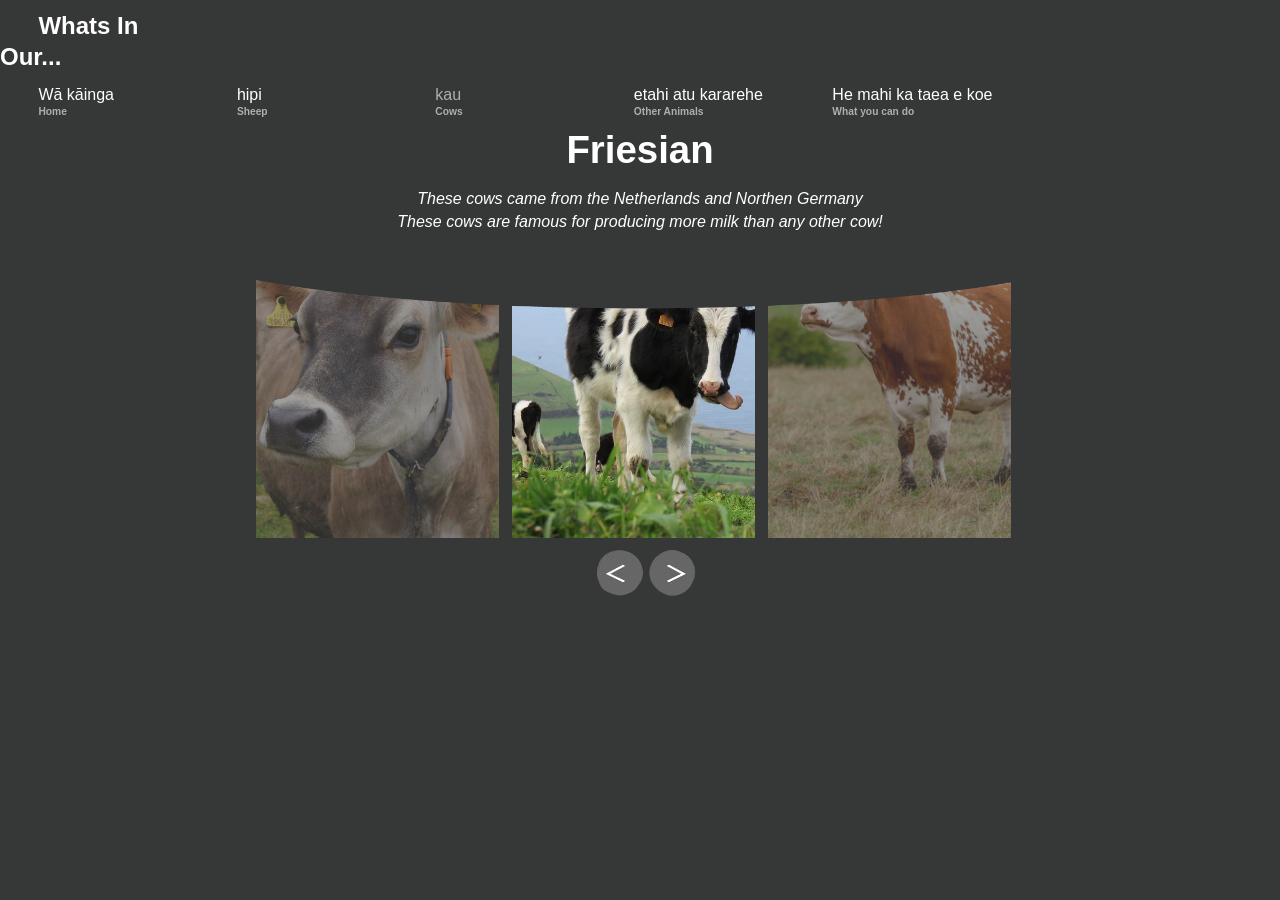
==== Farm/cows.html @ 5b255a3b "add other pages" ====
<!DOCTYPE html>
<html lang="en">
  <head>
    <title>What's In Our Farms</title>
	<link rel="stylesheet" href="style-sheep.css">
    <meta charset="UTF-8" />
    <meta
      name="description"
      content="Farm-animals"
    />
	
    <meta name="author" content="Jessica Lovell" />
    <meta name="viewport" content="width=device-width, initial-scale=1.0" />
  </head>
  
  
  <body>
  	<nav>
		<h2><a href="file:///G:/My%20Drive/2026/13Digi/Standard/Develop/landing%20page%20-%20V1/index.html">Whats In Our...</a> <br></h2>
		<div class="nav1">
			<div class="home">
					<a href="file:///G:/My%20Drive/2026/13Digi/Standard/Develop/Farm/index-farm.html">Wā kāinga</a> <br>
					<h3>Home</h3>
			</div>
			<div class="Sheep">
					<a href="file:///G:/My%20Drive/2026/13Digi/Standard/Develop/Farm/index-sheep-3D.html">hipi</a> <br>
					<h3>Sheep</h3>
			</div>
			<div class="cow">
					<a href="file:///G:/My%20Drive/2026/13Digi/Standard/Develop/Farm/cows.html" class="activepage">kau</a> <br>
					<h3>Cows</h3>
			</div>
			<div class="Other">
					<a href="file:///G:/My%20Drive/2026/13Digi/Standard/Develop/Farm/other.html">etahi atu kararehe</a> <br>
					<h3>Other Animals</h3>
			</div>
			
			<div class="kaitiaki">
					<a href="file:///G:/My%20Drive/2026/13Digi/Standard/Develop/Farm/jess%20-%20code%20-%20farm/guardian.html">He mahi ka taea e koe</a> <br>
					<h3>What you can do</h3>
			</div>
		</div>
	</nav>
	
		
	<div class="mobile"> 
		<h2><a href="file:///G:/My%20Drive/2026/13Digi/Standard/Develop/landing%20page%20-%20V1/index.html"> Whats In Our... </a> </h2>
	</div>
	<div class="dropdown" style="float:right;">
		  <button class="dropbtn">☰</button>
		  <div class="dropdown-content">
			<div class="home">
					<a href="file:///G:/My%20Drive/2026/13Digi/Standard/Develop/Farm/index-farm.html"> Wā kāinga </a> <br>
					<h3>Home</h3>
			</div>
			<div class="Sheep">
					<a href="file:///G:/My%20Drive/2026/13Digi/Standard/Develop/Farm/index-sheep-3D.html">hipi</a> <br>
					<h3>Sheep</h3>
			</div>
			<div class="cow">
					<a href="file:///G:/My%20Drive/2026/13Digi/Standard/Develop/Farm/cows.html "class="activepage">kau</a> 
					<h3>Cows</h3>
			</div>
			<div class="Other">
					<a href="file:///G:/My%20Drive/2026/13Digi/Standard/Develop/Farm/other.html">etahi atu kararehe</a> 
					<h3>Other Animals</h3>
			</div>
			
			<div class="kaitiaki">
					<a href="file:///G:/My%20Drive/2026/13Digi/Standard/Develop/Farm/jess%20-%20code%20-%20farm/guardian.html">He mahi ka taea e koe</a>
					<h3>What you can do</h3>
			</div>
		  </div>
	</div>

	<div class="circles"> 
		<img src="images/circles1.png" alt="circles">
	</div>
	<div class="left-image">
		<img id="left-image" src="images/cow1.jpg" alt="left-image">
		<div class="image-tint"></div>
	</div>
	<div class="middle-image">
		<img id="middle-image" src="images/cow2.webp" alt="middle-image">
	</div>
	<div class="right-image">
		<img id="right-image" src="images/cow3.jpg" alt="right-image">
		<div class="image-tint"></div>
	</div>
	
	<div class="left-arrow" onclick="previousImage()">
		<img id="left-arrow" src="images/button-left.png" alt="left arrow">
	</div>
	
	<div class="right-arrow" onclick="nextImage()">
		<img id="right-arrow" src="images/button-right.png" alt="right arrow">
	</div>
	
	<div class="title"> <h4 id="main-title"> </h4> </div>
	<div class="p">
		<p id="sub-title"> </p> <p id="sub-title2">  </p>
	</div>

	<script src="cow.js"></script>
   </body>
</html>
---- Farm/style-sheep.css ----
* {
 margin: 0;
 padding: 0;
}

body {
	background-color: #363737;
}

body::-webkit-scrollbar {
  display: none;  
}
body {
	padding: 0;
	margin: 0;
	font-family: 'Ubuntu', sans-serif;
	overflow-x: hidden;
}



/*-----------------------------nav------------------------------*/
nav {
	padding-bottom: 2vw;
	background: transparent;
	position: fixed;
	top: 0;
	width: 100%;
	z-index: 10;
}
.activepage {
	opacity: 0.6;
}
.nav1 {
	justify-content: space-around;
    display: inline-grid;
    grid-template-columns: 1fr 1fr 1fr 1fr 1fr;
}

.dropdown {
	display:none;
}

.mobile {
	display:none;
}

/*-----------------------------texts---------------------------*/

 a  {
	font-family: Arial, Tahoma, Serif;
	color: #ffffff;
	padding-left: 3vw;
	text-decoration: none;
	line-height: 1.3;
}

h3 {
	font-family: Arial, Tahoma, Serif;
	color: #ffffff;
	text-decoration: none;
	padding-left: 3vw;
	font-size:0.8vw;
	opacity: 0.6;
}
h2 {
	padding-top: 0.8vw;
	padding-right:87vw;
	padding-bottom: 1vw;
	font-family: Arial, Tahoma, Serif;
	color: #ffffff;
}

hr {
	border:0.3px solid white;
	opacity: 0.6;
	position: fixed;
	top: 8vw;
	width: 100%;
	z-index: 10;
}

h4 {
	display: flex;
	align-items: center;
	justify-content: center;
	padding-top: 10vw;
	position: relative;
	color: white;
	font-size: 2.4rem;
	z-index: 2; 
	margin: 0;	
} 

p {
	display: flex;
	align-items: center;
	justify-content: center;
	padding-top: 1.4vw;
	position: relative;
	color: white;
	font-size: 1rem;
	z-index: 2; 
	margin: 0;
	font-weight:1;
	font-style: italic;
}
.p p {
    margin-top: 0;
    margin-bottom: -1vw; 
}
/*-------------------------------------images---------------------------*/

.circles {
	z-index: 1;
	width: 80vw;
	height: 40vw;
	position: fixed;
    left: 10vw;
	top: 20%;
	overflow: hidden;
	
}

.circles img {
	width:100%;
	height: 100%;
	object-fit: cover; 
}

.left-image {
	position: fixed;
	top:17vw;
	left:20vw;
	width: 19vw;
	height:25vw;
	overflow: hidden;
}

.left-image img {
	width: 100%;
	height:100%;
	object-fit: cover; 
}

.middle-image {
	position: fixed;
	top:17vw;
	left:40vw;
	width: 19vw;
	height:25vw;
	overflow: hidden;
}

.middle-image img {
	width: 100%;
	height:100%;
	object-fit: cover; 
}

.right-image {
	position: fixed;
	top:17vw;
	left:60vw;
	width: 19vw;
	height:25vw;
	overflow: hidden;
}

.right-image img {
	width: 100%;
	height:100%;
	object-fit: cover; 
}

.image-tint {
	top: 0;
	left: 0;
	position: absolute;
	width: 100%;
	height: 100%;
    background-color: rgba(80, 80, 80, 0.5);
	z-index: 2; 
}

/*---------------------------------arrows-------------------------------------*/

.right-arrow {
	position: fixed;
	left: 50vw;
	top: 42vw;
	z-index: 3; 
	cursor: pointer;
}
.left-arrow {
	position: fixed;
	left: 46vw;
	top: 42vw;
	z-index: 3; 
	cursor: pointer;
}


/*------------------media queries-----------------------*/

@media screen and (max-width: 600px) {
	
	/*-----------------nav----------------------*/
	
	nav {
		display:none;
	}
	.mobile {
		display:block;
		float: left;
		z-index: 3;
	}
	
	.mobile a {
		padding-left: 3vw;
		padding-top:2vw;
		padding-bottom: 0.8vw;
		font-family: Arial, Tahoma, Serif;
		color: #ffffff;
		display: block;
		font-size: 1.3rem;
		text-decoration: none;
		font-style: normal;
		font-weight: bold;
	}
	
	
	.dropdown {
		display:block;
	}
	.dropbtn {
	  background-color: #363737;
	  color: white;
	  padding-right: 2vw;
	  padding-top: 1vw;
	  font-size: 6vw;
	  border: none;
	  cursor: pointer;
	}

	.dropdown {
	  position: relative;
	  display: inline-block;
	}

	.dropdown-content {
	  display: none;
	  position: absolute;
	  right: 0;
	  background-color: #f9f9f9;
	  min-width: 160px;
	  box-shadow: 0px 8px 16px 0px rgba(0,0,0,0.2);
	  z-index: 3;
	}

	.dropdown-content a {
	  color: black;
	  padding: 1vw 16px;
	  text-decoration: none;
	  display: block;
	}

	.dropdown-content a:hover {background-color: #f1f1f1;}

	.dropdown:hover .dropdown-content {
	  display: block;
	}

	.dropdown:hover .dropbtn {
	  background-color: #363737;
	}
	

	h2 {
		padding-top:2vw;
	    padding-right:10vw;
		padding-bottom: 2vw;
	}


	
	.p {
		padding-left: 15vw;
		padding-right: 5vw;
		padding-top: 0vh;
		color: white;
		font-size: 0.9rem;
		z-index: 2; 
	}
	.p p {
		text-align:center;
		margin-top: 0;
		margin-bottom: 0vw;
		margin-left:-9vw;
	}
	
	.title {
		position:relative;
		z-index:3;
		transform: translate(-19vw, -2vw)
	}
	
	.title h4 {
		text-align: center;
		padding-top: 20vh;
		font-size: 2.4rem;
	}
	
	.right-arrow {
		left: 50vw;
		top:80vh;
	}
	.left-arrow {
		left: 38vw;
		top: 80vh;
	}
	
	.circles {
		width: 150vw;
		height: 76vh;
		left: -25vw;
		top: 21vh;
	}

	.circles img {
		width:100%;
		height: 100%;
		object-fit: cover; 
	}

	.left-image {
		position: fixed;
		top:35vh;
		left:-40vw;
		width: 60vw;
		height:80vw;
		overflow: hidden;
	}

	.left-image img {
		width: 100%;
		height:100%;
		object-fit: cover; 
	}

	.middle-image {
		position: fixed;
		top:35vh;
		left:25vw;
		width: 50vw;
		height:80vw;
		overflow: hidden;
	}

	.middle-image img {
		width: 100%;
		height:100%;
		object-fit: cover; 
	}

	.right-image {
		position: fixed;
		top:40vh;
		left:80vw;
		width: 60vw;
		height:80vw;
		overflow: hidden;
	}

	.right-image img {
		width: 100%;
		height:100%;
		object-fit: cover; 
	}

	.image-tint {
		top: 0;
		left: 0;
		position: absolute;
		width: 100%;
		height: 100%;
		background-color: rgba(80, 80, 80, 0.5);
		z-index: 2; 
	}
	.nav1 {
		justify-content: space-around;
		display: inline-grid;
		grid-template-columns: 0.5fr 1fr 1fr 1fr 1fr;
	}
	
}
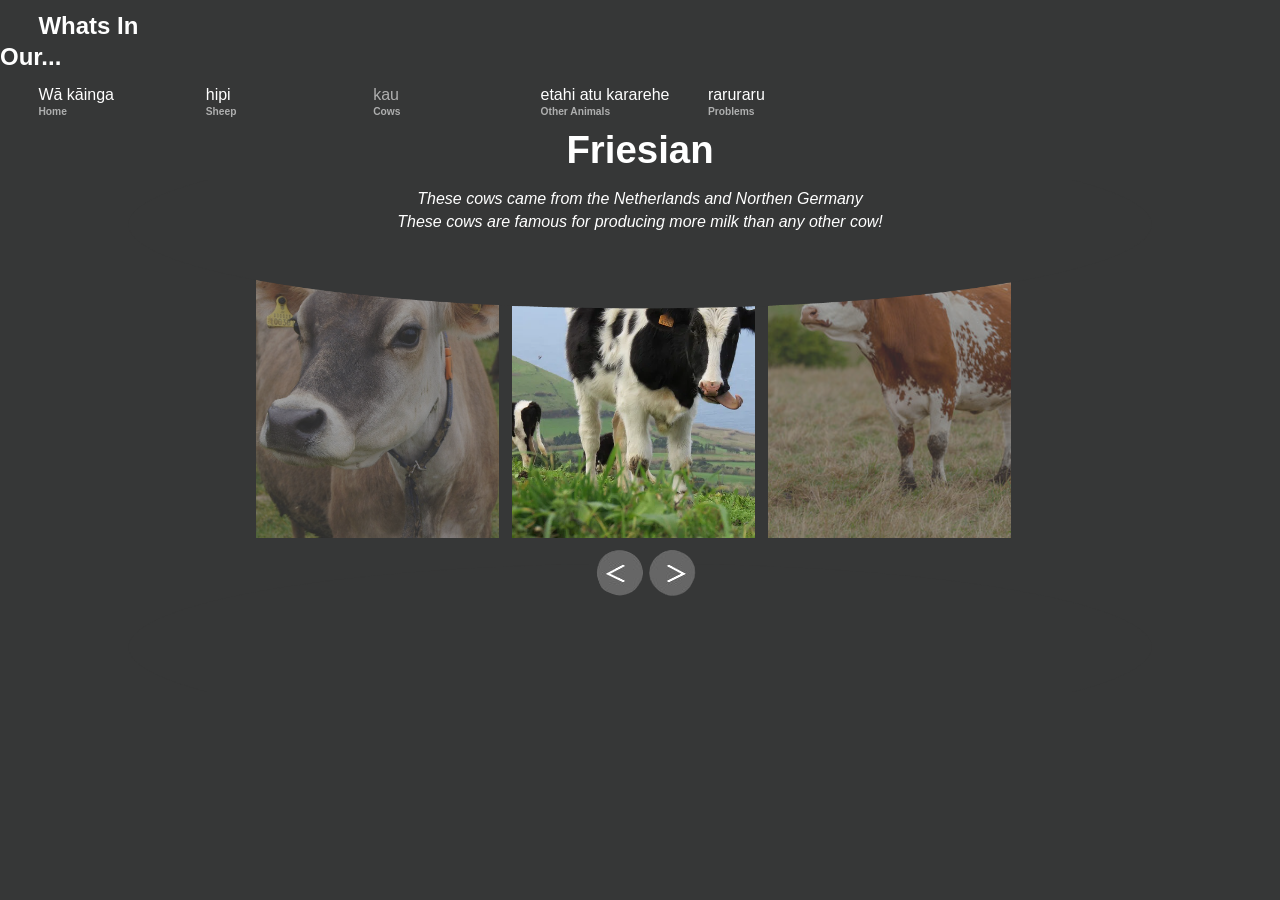
==== commit 15b6a971: "Final all files" ====
--- a/Farm/cows.html
+++ b/Farm/cows.html
@@ -16,59 +16,59 @@
   
   <body>
   	<nav>
-		<h2><a href="file:///G:/My%20Drive/2026/13Digi/Standard/Develop/landing%20page%20-%20V1/index.html">Whats In Our...</a> <br></h2>
+		<h2><a href="file:///G:/My%20Drive/2026/13Digi/Standard/Develop/landing%20page%20-%20V1/index.html#footer">Whats In Our...</a> <br></h2>
 		<div class="nav1">
 			<div class="home">
-					<a href="file:///G:/My%20Drive/2026/13Digi/Standard/Develop/Farm/index-farm.html">Wā kāinga</a> <br>
+					<a href="file:///G:/My%20Drive/2026/13Digi/Standard/Develop/landing%20page%20-%20V1/Farm/index-farm.html">Wā kāinga</a> <br>
 					<h3>Home</h3>
 			</div>
 			<div class="Sheep">
-					<a href="file:///G:/My%20Drive/2026/13Digi/Standard/Develop/Farm/index-sheep-3D.html">hipi</a> <br>
+					<a href="file:///G:/My%20Drive/2026/13Digi/Standard/Develop/landing%20page%20-%20V1/Farm/index-sheep-3D.html">hipi</a> <br>
 					<h3>Sheep</h3>
 			</div>
 			<div class="cow">
-					<a href="file:///G:/My%20Drive/2026/13Digi/Standard/Develop/Farm/cows.html" class="activepage">kau</a> <br>
+					<a href="file:///G:/My%20Drive/2026/13Digi/Standard/Develop/landing%20page%20-%20V1/Farm/cows.html" class="activepage">kau</a> <br>
 					<h3>Cows</h3>
 			</div>
 			<div class="Other">
-					<a href="file:///G:/My%20Drive/2026/13Digi/Standard/Develop/Farm/other.html">etahi atu kararehe</a> <br>
+					<a href="file:///G:/My%20Drive/2026/13Digi/Standard/Develop/landing%20page%20-%20V1/Farm/other.html">etahi atu kararehe</a> <br>
 					<h3>Other Animals</h3>
 			</div>
 			
 			<div class="kaitiaki">
-					<a href="file:///G:/My%20Drive/2026/13Digi/Standard/Develop/Farm/jess%20-%20code%20-%20farm/guardian.html">He mahi ka taea e koe</a> <br>
-					<h3>What you can do</h3>
+					<a href="file:///G:/My%20Drive/2026/13Digi/Standard/Develop/landing%20page%20-%20V1/Farm/jess%20-%20code%20-%20farm/guardian.html">raruraru</a> <br>
+					<h3>Problems</h3>
 			</div>
 		</div>
 	</nav>
 	
 		
 	<div class="mobile"> 
-		<h2><a href="file:///G:/My%20Drive/2026/13Digi/Standard/Develop/landing%20page%20-%20V1/index.html"> Whats In Our... </a> </h2>
+		<h2><a href="file:///G:/My%20Drive/2026/13Digi/Standard/Develop/landing%20page%20-%20V1/index.html#footer"> Whats In Our... </a> </h2>
 	</div>
 	<div class="dropdown" style="float:right;">
 		  <button class="dropbtn">☰</button>
 		  <div class="dropdown-content">
 			<div class="home">
-					<a href="file:///G:/My%20Drive/2026/13Digi/Standard/Develop/Farm/index-farm.html"> Wā kāinga </a> <br>
+					<a href="file:///G:/My%20Drive/2026/13Digi/Standard/Develop/landing%20page%20-%20V1/Farm/index-farm.html"> Wā kāinga </a> <br>
 					<h3>Home</h3>
 			</div>
 			<div class="Sheep">
-					<a href="file:///G:/My%20Drive/2026/13Digi/Standard/Develop/Farm/index-sheep-3D.html">hipi</a> <br>
+					<a href="file:///G:/My%20Drive/2026/13Digi/Standard/Develop/landing%20page%20-%20V1/Farm/index-sheep-3D.html">hipi</a> <br>
 					<h3>Sheep</h3>
 			</div>
 			<div class="cow">
-					<a href="file:///G:/My%20Drive/2026/13Digi/Standard/Develop/Farm/cows.html "class="activepage">kau</a> 
+					<a href="file:///G:/My%20Drive/2026/13Digi/Standard/Develop/landing%20page%20-%20V1/Farm/cows.html "class="activepage">kau</a> 
 					<h3>Cows</h3>
 			</div>
 			<div class="Other">
-					<a href="file:///G:/My%20Drive/2026/13Digi/Standard/Develop/Farm/other.html">etahi atu kararehe</a> 
+					<a href="file:///G:/My%20Drive/2026/13Digi/Standard/Develop/landing%20page%20-%20V1/Farm/other.htmll">etahi atu kararehe</a> 
 					<h3>Other Animals</h3>
 			</div>
 			
 			<div class="kaitiaki">
-					<a href="file:///G:/My%20Drive/2026/13Digi/Standard/Develop/Farm/jess%20-%20code%20-%20farm/guardian.html">He mahi ka taea e koe</a>
-					<h3>What you can do</h3>
+					<a href="file:///G:/My%20Drive/2026/13Digi/Standard/Develop/landing%20page%20-%20V1/Farm/jess%20-%20code%20-%20farm/guardian.html">raruraru</a>
+					<h3>Problems</h3>
 			</div>
 		  </div>
 	</div>
